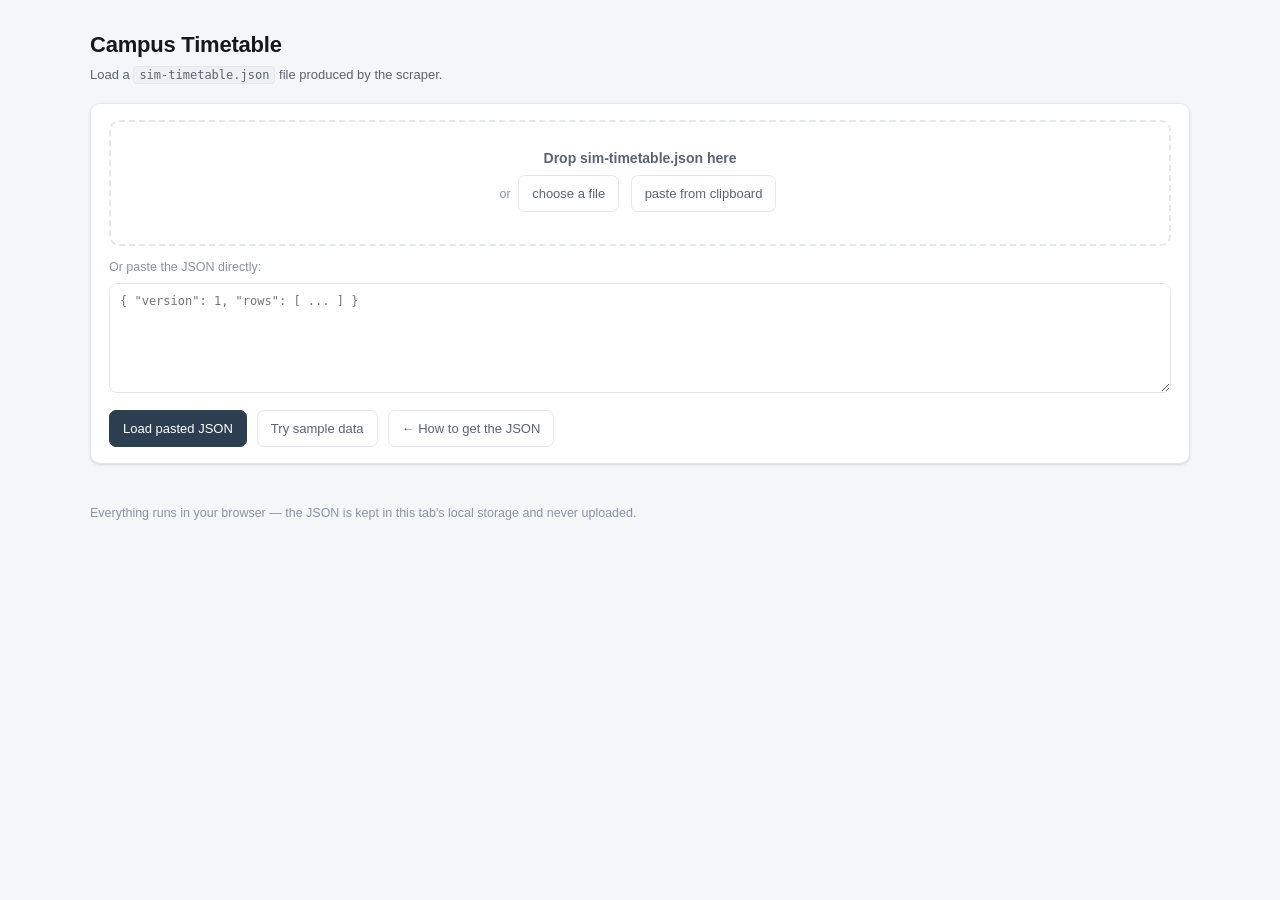
==== viewer.html @ 3ab7d578 "Add the nightly unattended scrape and publish it to the viewer Runs on your own machine, because a s" ====
<!DOCTYPE html>
<html lang="en">
<head>
<meta charset="utf-8" />
<meta name="viewport" content="width=device-width, initial-scale=1" />
<title>Timetable Viewer — SIM Campus Timetable</title>
<link rel="stylesheet" href="/assets/styles.css" />
<link rel="icon" href="data:image/svg+xml,<svg xmlns=%22http://www.w3.org/2000/svg%22 viewBox=%220 0 100 100%22><text y=%22.9em%22 font-size=%2290%22>📅</text></svg>" />
</head>
<body>
<div class="wrap">

  <h1>Campus Timetable</h1>
  <p class="meta" id="source">Load a <code class="inline">sim-timetable.json</code> file produced by the scraper.</p>

  <!-- ---------- waiting for a bookmarklet handoff ---------- -->
  <section id="waitingPanel" hidden>
    <div class="card">
      <div class="drop">
        <strong>Waiting for the scrape to finish…</strong><br />
        <span class="note">Keep this tab open. The scraper will hand the data over on its own —
        usually 20–40 seconds, depending on how many pages the schedule has.</span>
      </div>
      <p class="note" style="margin:12px 0 0">
        Nothing arriving? The scraper falls back to downloading
        <code class="inline">sim-timetable.json</code> —
        <button class="btn" id="waitingCancel" type="button" style="margin-left:4px">import it manually</button>
      </p>
    </div>
  </section>

  <!-- ---------- import ---------- -->
  <section id="importPanel">
    <div class="card">
      <div class="drop" id="drop">
        <strong>Drop sim-timetable.json here</strong><br />
        <span class="note">or <button class="btn" id="pickBtn" type="button" style="margin:6px 4px">choose a file</button>
        <button class="btn" id="pasteBtn" type="button" style="margin:6px 4px">paste from clipboard</button></span>
        <input type="file" id="file" accept="application/json,.json" hidden />
      </div>
      <p class="note" style="margin:12px 0 6px">Or paste the JSON directly:</p>
      <textarea class="paste" id="pasteArea" placeholder='{ "version": 1, "rows": [ ... ] }'></textarea>
      <div class="row" style="margin-top:10px">
        <button class="btn primary" id="loadPasteBtn" type="button">Load pasted JSON</button>
        <button class="btn" id="sampleBtn" type="button">Try sample data</button>
        <a class="btn" href="/">← How to get the JSON</a>
        <span class="err" id="importError"></span>
      </div>
    </div>
  </section>

  <!-- ---------- timetable ---------- -->
  <section id="app" hidden>
    <div class="row" style="margin-bottom:14px">
      <button class="btn" id="changeBtn" type="button">Load different data</button>
      <button class="btn" id="exportBtn" type="button">Export standalone HTML</button>
      <span class="note" id="exportStatus"></span>
    </div>
    <div id="timetable"></div>
  </section>

  <footer>Everything runs in your browser — the JSON is kept in this tab's local storage and never uploaded.</footer>

</div>

<script src="/assets/timetable.js"></script>
<script>
(function () {
  'use strict';

  var STORAGE_KEY = 'sim-timetable-payload';

  // Published nightly by scripts/auto-scrape.mjs. Read straight from the repo
  // (raw.githubusercontent.com allows cross-origin reads) so a new scrape shows
  // up without redeploying the site.
  var FEED_URL = 'https://raw.githubusercontent.com/Cetus024/sim-timetable/main/data/latest.json';

  var importPanel = document.getElementById('importPanel');
  var waitingPanel = document.getElementById('waitingPanel');
  var app = document.getElementById('app');
  var sourceEl = document.getElementById('source');
  var errEl = document.getElementById('importError');
  var drop = document.getElementById('drop');
  var fileInput = document.getElementById('file');
  var pasteArea = document.getElementById('pasteArea');
  var exportStatus = document.getElementById('exportStatus');

  var controller = null;
  var payload = null;
  var awaiting = false;

  // ---------- parsing an incoming payload ----------

  /* Accepts the scraper's {version, rows, ...} envelope, or a bare array of rows. */
  function coerce(raw) {
    var parsed = typeof raw === 'string' ? JSON.parse(raw) : raw;
    if (Array.isArray(parsed)) parsed = { rows: parsed };
    if (!parsed || !Array.isArray(parsed.rows)) {
      throw new Error('Expected an object with a "rows" array, or an array of rows.');
    }
    if (!parsed.rows.length) throw new Error('That file has no rows in it.');
    return parsed;
  }

  /* A timetable is only as good as it is fresh, so say the age out loud rather
   * than making the user read a timestamp and do the subtraction. */
  function ageOf(iso) {
    var then = new Date(iso);
    if (isNaN(then)) return null;
    var mins = Math.floor((Date.now() - then.getTime()) / 60000);
    if (mins < 1) return 'just now';
    if (mins < 60) return mins + ' min ago';
    var hrs = Math.round(mins / 60);
    if (hrs < 24) return hrs + (hrs === 1 ? ' hour ago' : ' hours ago');
    var days = Math.round(hrs / 24);
    return days + (days === 1 ? ' day ago' : ' days ago');
  }

  function scrapedTime(p) {
    var t = Date.parse(p && p.scraped_at);
    return isNaN(t) ? 0 : t;
  }

  function describe(p) {
    var bits = [p.rows.length + ' events'];
    if (p.auto) bits.push('updated automatically');
    if (p.scraped_at) {
      var d = new Date(p.scraped_at);
      var age = ageOf(p.scraped_at);
      bits.push('scraped ' + (isNaN(d) ? p.scraped_at : d.toLocaleString()) + (age ? ' (' + age + ')' : ''));
      // Schedules are per-day, so anything scraped before today is probably wrong.
      if (!isNaN(d) && d.toDateString() !== new Date().toDateString()) {
        bits.push('⚠ this is from a previous day — re-run the scraper for today');
      }
    }
    if (p.incomplete) bits.push('⚠ the scrape may have missed some pages — re-run it if numbers look low');
    return bits.join(' · ');
  }

  function show(p, persist) {
    payload = p;
    if (persist) {
      try { localStorage.setItem(STORAGE_KEY, JSON.stringify(p)); } catch (e) { /* quota / private mode */ }
    }
    sourceEl.textContent = describe(p);
    awaiting = false;
    waitingPanel.hidden = true;
    importPanel.hidden = true;
    app.hidden = false;
    errEl.textContent = '';
    controller = SIMTimetable.mount(document.getElementById('timetable'), p.rows, { mode: 'available' });
  }

  function load(raw) {
    try {
      show(coerce(raw), true);
    } catch (err) {
      errEl.textContent = 'Could not read that: ' + err.message;
    }
  }

  // ---------- import wiring ----------

  document.getElementById('pickBtn').addEventListener('click', function () { fileInput.click(); });
  fileInput.addEventListener('change', function () {
    var f = fileInput.files && fileInput.files[0];
    if (f) f.text().then(load);
  });

  document.getElementById('pasteBtn').addEventListener('click', function () {
    if (!navigator.clipboard || !navigator.clipboard.readText) {
      errEl.textContent = 'This browser will not let a page read the clipboard — paste into the box below instead.';
      return;
    }
    navigator.clipboard.readText().then(load, function () {
      errEl.textContent = 'Clipboard read was blocked — paste into the box below instead.';
    });
  });

  document.getElementById('loadPasteBtn').addEventListener('click', function () {
    var text = pasteArea.value.trim();
    if (!text) { errEl.textContent = 'Nothing pasted yet.'; return; }
    load(text);
  });

  document.getElementById('sampleBtn').addEventListener('click', function () {
    fetch('/sample/sim-timetable.sample.json')
      .then(function (r) { return r.text(); })
      .then(load)
      .catch(function (err) { errEl.textContent = 'Could not load the sample: ' + err.message; });
  });

  ['dragenter', 'dragover'].forEach(function (evt) {
    drop.addEventListener(evt, function (e) { e.preventDefault(); drop.classList.add('over'); });
  });
  ['dragleave', 'drop'].forEach(function (evt) {
    drop.addEventListener(evt, function (e) { e.preventDefault(); drop.classList.remove('over'); });
  });
  drop.addEventListener('drop', function (e) {
    var f = e.dataTransfer && e.dataTransfer.files && e.dataTransfer.files[0];
    if (f) f.text().then(load);
    else if (e.dataTransfer) load(e.dataTransfer.getData('text'));
  });

  document.getElementById('changeBtn').addEventListener('click', function () {
    try { localStorage.removeItem(STORAGE_KEY); } catch (e) { /* ignore */ }
    payload = null;
    controller = null;
    app.hidden = true;
    importPanel.hidden = false;
    pasteArea.value = '';
    exportStatus.textContent = '';
    sourceEl.textContent = 'Load a sim-timetable.json file produced by the scraper.';
  });

  // ---------- standalone export ----------

  /* Builds a single self-contained .html — same CSS and same renderer, inlined,
   * so it keeps working offline and after this site goes away. */
  document.getElementById('exportBtn').addEventListener('click', function () {
    if (!payload) return;
    exportStatus.textContent = 'Building…';
    Promise.all([
      fetch('/assets/styles.css').then(function (r) { return r.text(); }),
      fetch('/assets/timetable.js').then(function (r) { return r.text(); })
    ]).then(function (parts) {
      var css = parts[0];
      var js = parts[1];
      var state = controller ? controller.getState() : {};
      var mode = controller ? controller.getMode() : 'available';
      var data = JSON.stringify(payload.rows).replace(/</g, '\\u003c');
      var meta = SIMTimetable.escapeHtml(describe(payload));

      var html = '<!DOCTYPE html>\n<html lang="en">\n<head>\n' +
        '<meta charset="utf-8" />\n' +
        '<meta name="viewport" content="width=device-width, initial-scale=1" />\n' +
        '<title>Campus Timetable</title>\n' +
        '<style>\n' + css + '\n</style>\n</head>\n<body>\n' +
        '<div class="wrap">\n<h1>Campus Timetable</h1>\n' +
        '<p class="meta">' + meta + '</p>\n' +
        '<div id="timetable"></div>\n</div>\n' +
        '<script>\n' + js + '\n<\/script>\n' +
        '<script>\nSIMTimetable.mount(document.getElementById("timetable"), ' + data + ', ' +
        JSON.stringify({ mode: mode, initial: state }) + ');\n<\/script>\n' +
        '</body>\n</html>\n';

      var blob = new Blob([html], { type: 'text/html' });
      var a = document.createElement('a');
      a.href = URL.createObjectURL(blob);
      a.download = 'timetable.html';
      a.click();
      setTimeout(function () { URL.revokeObjectURL(a.href); }, 5000);
      exportStatus.textContent = 'Downloaded timetable.html';
    }).catch(function (err) {
      exportStatus.textContent = 'Export failed: ' + err.message;
    });
  });

  // ---------- bookmarklet handoff ----------

  /* Opened by the scraper as `/viewer?awaiting=1`. The scraper keeps posting the
   * payload until we acknowledge, so there is no ready-handshake to get wrong. */
  function startAwaiting() {
    awaiting = true;
    waitingPanel.hidden = false;
    importPanel.hidden = true;
    app.hidden = true;
    sourceEl.textContent = 'Waiting for the scraper…';
  }

  function stopAwaiting() {
    awaiting = false;
    waitingPanel.hidden = true;
    if (app.hidden) importPanel.hidden = false;
  }

  document.getElementById('waitingCancel').addEventListener('click', stopAwaiting);

  window.addEventListener('message', function (e) {
    // Only while we were opened to wait, and only from the tab that opened us.
    // The payload is still validated by coerce() like any other import.
    if (!awaiting) return;
    if (!window.opener || e.source !== window.opener) return;
    if (!e.data || e.data.type !== 'sim-timetable:payload') return;

    try {
      var p = coerce(e.data.payload);
      show(p, true);
      try { e.source.postMessage({ type: 'sim-timetable:received' }, e.origin); } catch (err) { /* best effort */ }
      history.replaceState(null, '', location.pathname);
    } catch (err) {
      stopAwaiting();
      errEl.textContent = 'The scraper sent something unreadable: ' + err.message;
    }
  });

  // ---------- boot: waiting mode, or restore last session ----------

  if (new URLSearchParams(location.search).get('awaiting') === '1' && window.opener) {
    startAwaiting();
  } else {
    // Show whatever we already have immediately, so the page is never blank
    // while the network is consulted.
    try {
      var saved = localStorage.getItem(STORAGE_KEY);
      if (saved) show(coerce(saved), false);
    } catch (e) {
      try { localStorage.removeItem(STORAGE_KEY); } catch (e2) { /* ignore */ }
    }

    // Then quietly check the nightly feed and upgrade if it is fresher.
    // Failure here is normal (offline, nothing published yet) and stays silent —
    // it must never take away data the user already has.
    fetch(FEED_URL, { cache: 'no-store' })
      .then(function (r) {
        if (!r.ok) throw new Error('HTTP ' + r.status);
        return r.json();
      })
      .then(function (raw) {
        var remote = coerce(raw);
        if (!payload || scrapedTime(remote) > scrapedTime(payload)) show(remote, true);
      })
      .catch(function () { /* no feed available — manual import still works */ });
  }
})();
</script>
</body>
</html>
---- assets/styles.css ----
/* SIM Campus Timetable — shared styles for the landing page and the viewer. */

:root {
  --bg: #f5f6f8;
  --panel: #ffffff;
  --ink: #16181d;
  --ink-soft: #5b6472;
  --ink-faint: #8a94a3;
  --line: #e4e7ec;
  --line-soft: #eef0f4;
  --accent: #2c3e50;
  --accent-ink: #ffffff;
  --busy-bg: #fdecea;
  --busy-ink: #b53225;
  --free-bg: #e9f8f0;
  --free-ink: #16794a;
  --current: #c0392b;
  --upcoming: #2471a3;
  --shadow: 0 1px 2px rgba(16, 24, 40, 0.06), 0 1px 3px rgba(16, 24, 40, 0.08);
  --radius: 10px;
}

@media (prefers-color-scheme: dark) {
  :root {
    --bg: #14161a;
    --panel: #1c1f25;
    --ink: #e8eaee;
    --ink-soft: #a3acba;
    --ink-faint: #78818f;
    --line: #2c313a;
    --line-soft: #23272e;
    --accent: #4c6b8a;
    --accent-ink: #ffffff;
    --busy-bg: #3a1f1c;
    --busy-ink: #f0918a;
    --free-bg: #14332a;
    --free-ink: #6fd6a6;
    --current: #f0918a;
    --upcoming: #7fb6e6;
    --shadow: 0 1px 2px rgba(0, 0, 0, 0.3);
  }
}

* { box-sizing: border-box; }

body {
  font-family: -apple-system, BlinkMacSystemFont, "Segoe UI", Roboto, Arial, sans-serif;
  background: var(--bg);
  color: var(--ink);
  margin: 0;
  padding: 28px 20px 64px;
  line-height: 1.5;
  -webkit-font-smoothing: antialiased;
}

.wrap { max-width: 1100px; margin: 0 auto; }

h1 { font-size: 22px; margin: 0 0 4px; letter-spacing: -0.01em; }
h2 { font-size: 16px; margin: 32px 0 10px; letter-spacing: -0.01em; }
p { margin: 0 0 12px; }

a { color: inherit; }

.meta { color: var(--ink-soft); font-size: 13px; margin-bottom: 18px; }

.card {
  background: var(--panel);
  border: 1px solid var(--line);
  border-radius: var(--radius);
  box-shadow: var(--shadow);
  padding: 16px 18px;
  margin-bottom: 16px;
}

/* ---------- toolbar ---------- */

.toolbar {
  background: var(--panel);
  border: 1px solid var(--line);
  border-radius: var(--radius);
  box-shadow: var(--shadow);
  padding: 14px 16px;
  margin-bottom: 16px;
  display: flex;
  flex-wrap: wrap;
  gap: 10px;
  align-items: flex-end;
}

.toolbar label {
  font-size: 12px;
  color: var(--ink-soft);
  display: flex;
  flex-direction: column;
  gap: 4px;
}

.toolbar input,
.toolbar select {
  font: inherit;
  font-size: 13px;
  padding: 7px 9px;
  border: 1px solid var(--line);
  border-radius: 7px;
  min-width: 118px;
  background: var(--panel);
  color: var(--ink);
}

.toolbar input:focus,
.toolbar select:focus { outline: 2px solid var(--accent); outline-offset: 1px; }

.time-filters { display: none; gap: 10px; }
.time-filters.show { display: flex; flex-wrap: wrap; }

.spacer { margin-left: auto; }

.mode-toggle {
  display: flex;
  border: 1px solid var(--line);
  border-radius: 7px;
  overflow: hidden;
}

.mode-toggle button {
  border: none;
  background: var(--panel);
  padding: 8px 15px;
  font: inherit;
  font-size: 13px;
  cursor: pointer;
  color: var(--ink-soft);
}

.mode-toggle button.active { background: var(--accent); color: var(--accent-ink); }

.btn {
  border: 1px solid var(--line);
  background: var(--panel);
  color: var(--ink-soft);
  padding: 8px 13px;
  border-radius: 7px;
  font: inherit;
  font-size: 13px;
  cursor: pointer;
  text-decoration: none;
  display: inline-block;
}

.btn:hover { background: var(--line-soft); }

.btn.primary { background: var(--accent); color: var(--accent-ink); border-color: var(--accent); }
.btn.primary:hover { filter: brightness(1.12); }

/* ---------- table view ---------- */

.table-scroll { overflow-x: auto; border-radius: var(--radius); }

table {
  border-collapse: collapse;
  width: 100%;
  min-width: 720px;
  background: var(--panel);
  box-shadow: var(--shadow);
  border-radius: var(--radius);
  overflow: hidden;
}

th, td {
  text-align: left;
  padding: 10px 14px;
  font-size: 13px;
  border-bottom: 1px solid var(--line-soft);
}

th {
  background: var(--line-soft);
  font-weight: 600;
  color: var(--ink-soft);
  white-space: nowrap;
}

tbody tr:last-child td { border-bottom: none; }
tbody tr:hover td { background: var(--line-soft); }

.status-CURRENT { color: var(--current); font-weight: 600; }
.status-UPCOMING { color: var(--upcoming); font-weight: 600; }

/* ---------- availability view ---------- */

.room-card {
  background: var(--panel);
  border: 1px solid var(--line);
  border-radius: var(--radius);
  box-shadow: var(--shadow);
  padding: 14px 18px;
  margin-bottom: 12px;
}

.room-title { font-weight: 600; font-size: 14px; margin-bottom: 8px; }
.room-sub { color: var(--ink-faint); font-weight: 400; font-size: 12px; }

.segment {
  display: flex;
  align-items: baseline;
  gap: 10px;
  padding: 4px 0;
  font-size: 13px;
  flex-wrap: wrap;
}

.tag {
  font-size: 11px;
  font-weight: 600;
  padding: 2px 8px;
  border-radius: 4px;
  flex-shrink: 0;
  width: 54px;
  text-align: center;
  letter-spacing: 0.02em;
}

.tag.busy { background: var(--busy-bg); color: var(--busy-ink); }
.tag.free { background: var(--free-bg); color: var(--free-ink); }

.seg-time { width: 200px; flex-shrink: 0; color: var(--ink); font-variant-numeric: tabular-nums; }
.seg-label { color: var(--ink-soft); }

.empty { color: var(--ink-soft); font-size: 14px; padding: 8px 2px; }

/* ---------- landing / import ---------- */

code, pre { font-family: ui-monospace, SFMono-Regular, Menlo, Consolas, monospace; }

code.inline {
  background: var(--line-soft);
  border: 1px solid var(--line);
  border-radius: 4px;
  padding: 1px 5px;
  font-size: 12px;
}

pre.snippet {
  background: var(--line-soft);
  border: 1px solid var(--line);
  border-radius: 8px;
  padding: 12px 14px;
  font-size: 12px;
  max-height: 260px;
  overflow: auto;
  margin: 0 0 12px;
  white-space: pre;
}

ol.steps { margin: 0 0 4px; padding-left: 20px; }
ol.steps li { margin-bottom: 8px; font-size: 14px; }

.drop {
  border: 2px dashed var(--line);
  border-radius: var(--radius);
  padding: 26px 18px;
  text-align: center;
  color: var(--ink-soft);
  font-size: 14px;
  background: var(--panel);
  transition: border-color 0.15s, background 0.15s;
}

.drop.over { border-color: var(--accent); background: var(--line-soft); }

textarea.paste {
  width: 100%;
  min-height: 110px;
  font-family: ui-monospace, SFMono-Regular, Menlo, Consolas, monospace;
  font-size: 12px;
  padding: 10px;
  border: 1px solid var(--line);
  border-radius: 8px;
  background: var(--panel);
  color: var(--ink);
  resize: vertical;
}

.row { display: flex; gap: 10px; flex-wrap: wrap; align-items: center; }
.note { font-size: 12.5px; color: var(--ink-faint); }
.err { color: var(--busy-ink); font-size: 13px; }

footer { margin-top: 40px; font-size: 12.5px; color: var(--ink-faint); }
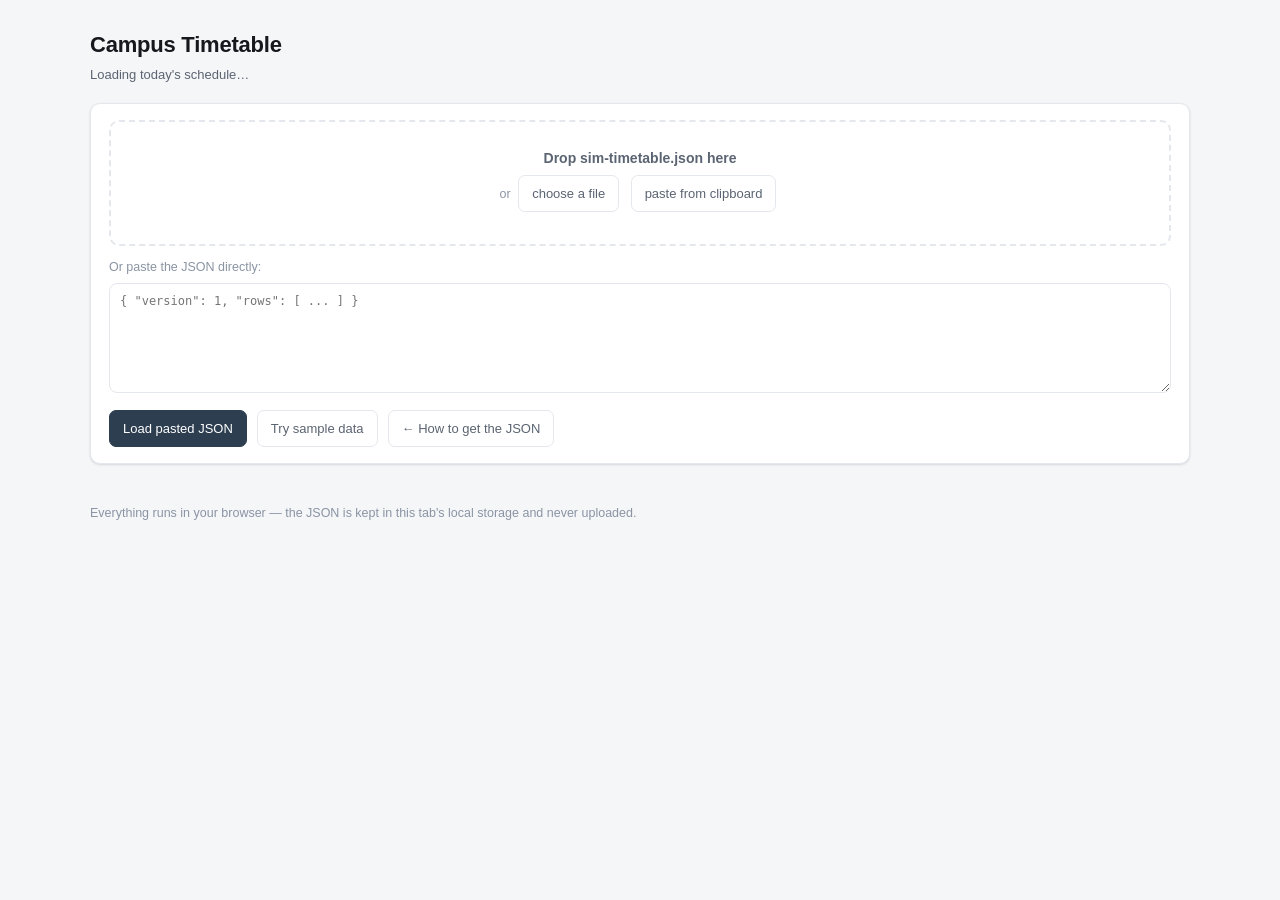
==== commit 2d742719: "Rebuild the bookmarklet on the API and retire the DOM scraper The old bookmarklet clicked through al" ====
--- a/viewer.html
+++ b/viewer.html
@@ -11,15 +11,15 @@
 <div class="wrap">
 
   <h1>Campus Timetable</h1>
-  <p class="meta" id="source">Load a <code class="inline">sim-timetable.json</code> file produced by the scraper.</p>
+  <p class="meta" id="source">Loading today's schedule…</p>
 
   <!-- ---------- waiting for a bookmarklet handoff ---------- -->
   <section id="waitingPanel" hidden>
     <div class="card">
       <div class="drop">
-        <strong>Waiting for the scrape to finish…</strong><br />
-        <span class="note">Keep this tab open. The scraper will hand the data over on its own —
-        usually 20–40 seconds, depending on how many pages the schedule has.</span>
+        <strong>Waiting for the schedule…</strong><br />
+        <span class="note">Keep this tab open. The scheduling page will hand the data over on
+        its own, usually within a couple of seconds.</span>
       </div>
       <p class="note" style="margin:12px 0 0">
         Nothing arriving? The scraper falls back to downloading
@@ -70,9 +70,10 @@
 
   var STORAGE_KEY = 'sim-timetable-payload';
 
-  // Published nightly by scripts/auto-scrape.mjs. Read straight from the repo
-  // (raw.githubusercontent.com allows cross-origin reads) so a new scrape shows
-  // up without redeploying the site.
+  // Published every day at ~00:05 SGT by .github/workflows/daily-schedule.yml.
+  // Read straight from the repo (raw.githubusercontent.com allows cross-origin
+  // reads) so a new schedule appears without redeploying the site. The campus
+  // API itself is same-origin only, which is why this page cannot just call it.
   var FEED_URL = 'https://raw.githubusercontent.com/Cetus024/sim-timetable/main/data/latest.json';
 
   var importPanel = document.getElementById('importPanel');
@@ -123,6 +124,13 @@
 
   function describe(p) {
     var bits = [p.rows.length + ' events'];
+    if (p.rooms && p.rooms.length) {
+      var freeAll = p.rooms.filter(function (r) { return r.activities === 0; }).length;
+      bits.push(p.rooms.length + ' rooms, ' + freeAll + ' free all day');
+    }
+    if (p.schedule_dates && p.schedule_dates.length) {
+      bits.push('for ' + p.schedule_dates.join(', '));
+    }
     if (p.auto) bits.push('updated automatically');
     if (p.scraped_at) {
       var d = new Date(p.scraped_at);
@@ -148,7 +156,10 @@
     importPanel.hidden = true;
     app.hidden = false;
     errEl.textContent = '';
-    controller = SIMTimetable.mount(document.getElementById('timetable'), p.rows, { mode: 'available' });
+    controller = SIMTimetable.mount(document.getElementById('timetable'), p.rows, {
+      mode: 'available',
+      rooms: p.rooms || []
+    });
   }
 
   function load(raw) {
@@ -210,7 +221,7 @@
     importPanel.hidden = false;
     pasteArea.value = '';
     exportStatus.textContent = '';
-    sourceEl.textContent = 'Load a sim-timetable.json file produced by the scraper.';
+    sourceEl.textContent = 'Load a sim-timetable.json file, or use the bookmarklet.';
   });
 
   // ---------- standalone export ----------
@@ -229,6 +240,7 @@
       var state = controller ? controller.getState() : {};
       var mode = controller ? controller.getMode() : 'available';
       var data = JSON.stringify(payload.rows).replace(/</g, '\\u003c');
+      var inv = JSON.stringify(payload.rooms || []).replace(/</g, '\\u003c');
       var meta = SIMTimetable.escapeHtml(describe(payload));
 
       var html = '<!DOCTYPE html>\n<html lang="en">\n<head>\n' +
@@ -241,7 +253,8 @@
         '<div id="timetable"></div>\n</div>\n' +
         '<script>\n' + js + '\n<\/script>\n' +
         '<script>\nSIMTimetable.mount(document.getElementById("timetable"), ' + data + ', ' +
-        JSON.stringify({ mode: mode, initial: state }) + ');\n<\/script>\n' +
+        JSON.stringify({ mode: mode, initial: state, rooms: '__INV__' }).replace('"__INV__"', inv) +
+        ');\n<\/script>\n' +
         '</body>\n</html>\n';
 
       var blob = new Blob([html], { type: 'text/html' });
--- a/assets/styles.css
+++ b/assets/styles.css
@@ -228,6 +228,20 @@
 
 .empty { color: var(--ink-soft); font-size: 14px; padding: 8px 2px; }
 
+.chips { display: flex; flex-wrap: wrap; gap: 5px; }
+
+.chip {
+  font-size: 12px;
+  background: var(--line-soft);
+  border: 1px solid var(--line);
+  border-radius: 5px;
+  padding: 1px 7px;
+  color: var(--ink);
+  font-variant-numeric: tabular-nums;
+}
+
+.status-PAST { color: var(--ink-faint); }
+
 /* ---------- landing / import ---------- */
 
 code, pre { font-family: ui-monospace, SFMono-Regular, Menlo, Consolas, monospace; }
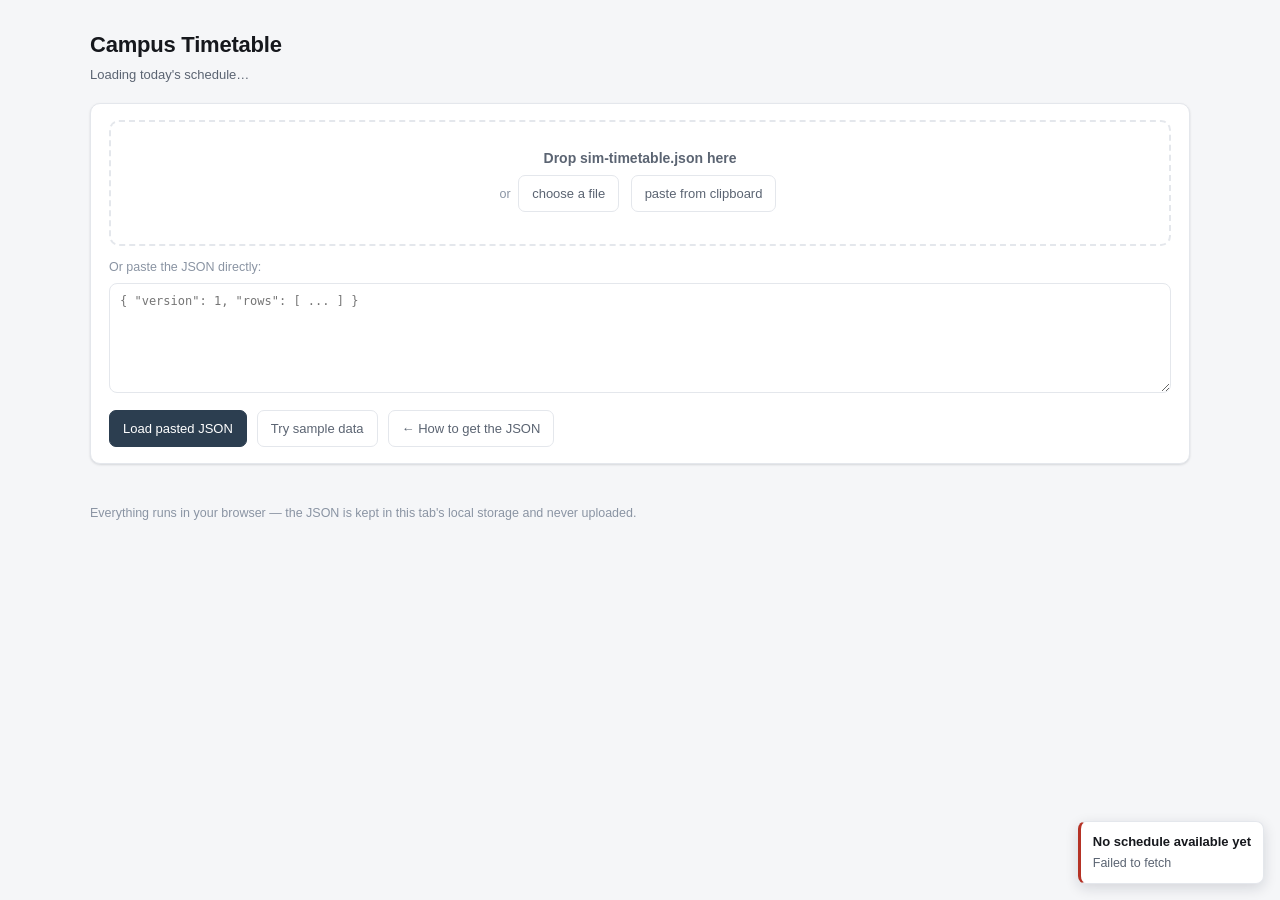
==== commit 06b60c57: "Only call a room free when SIM says it is open, and show progress while loading Two changes, the fir" ====
--- a/viewer.html
+++ b/viewer.html
@@ -17,9 +17,12 @@
   <section id="waitingPanel" hidden>
     <div class="card">
       <div class="drop">
-        <strong>Waiting for the schedule…</strong><br />
-        <span class="note">Keep this tab open. The scheduling page will hand the data over on
-        its own, usually within a couple of seconds.</span>
+        <strong data-el="waitStep">Waiting for the schedule</strong><br />
+        <span class="note" data-el="waitDetail">Keep this tab open. The scheduling page will hand
+        the data over on its own, usually within a couple of seconds.</span>
+        <div class="toast-bar" data-el="waitBar" style="max-width:280px;margin:12px auto 0;display:none">
+          <i data-el="waitFill"></i>
+        </div>
       </div>
       <p class="note" style="margin:12px 0 0">
         Nothing arriving? The scraper falls back to downloading
@@ -63,6 +66,7 @@
 
 </div>
 
+<script src="/assets/toast.js"></script>
 <script src="/assets/timetable.js"></script>
 <script>
 (function () {
@@ -125,8 +129,13 @@
   function describe(p) {
     var bits = [p.rows.length + ' events'];
     if (p.rooms && p.rooms.length) {
-      var freeAll = p.rooms.filter(function (r) { return r.activities === 0; }).length;
-      bits.push(p.rooms.length + ' rooms, ' + freeAll + ' free all day');
+      // Count rooms SIM has actually opened, not merely unbooked ones: an
+      // unbooked room is usually locked, so calling it free would mislead.
+      var openSet = {};
+      p.rows.forEach(function (r) {
+        if (/free access/i.test(r.event || '')) openSet[r.room] = 1;
+      });
+      bits.push(p.rooms.length + ' rooms, ' + Object.keys(openSet).length + ' open to students');
     }
     if (p.schedule_dates && p.schedule_dates.length) {
       bits.push('for ' + p.schedule_dates.join(', '));
@@ -294,15 +303,44 @@
     // The payload is still validated by coerce() like any other import.
     if (!awaiting) return;
     if (!window.opener || e.source !== window.opener) return;
-    if (!e.data || e.data.type !== 'sim-timetable:payload') return;
+    if (!e.data) return;
+
+    // Running commentary, so the reader can see it is still working.
+    if (e.data.type === 'sim-timetable:progress') {
+      var step = String(e.data.step || '').slice(0, 120);
+      var pdetail = String(e.data.detail || '').slice(0, 160);
+      var pct = typeof e.data.progress === 'number' ? e.data.progress : null;
+
+      var stepEl = waitingPanel.querySelector('[data-el=waitStep]');
+      var detailEl = waitingPanel.querySelector('[data-el=waitDetail]');
+      var barEl = waitingPanel.querySelector('[data-el=waitBar]');
+      var fillEl = waitingPanel.querySelector('[data-el=waitFill]');
+      if (stepEl) stepEl.textContent = step;
+      if (detailEl) detailEl.textContent = pdetail;
+      if (barEl) barEl.style.display = pct === null ? 'none' : '';
+      if (fillEl && pct !== null) fillEl.style.width = Math.round(pct * 100) + '%';
+
+      Toast.show({ id: 'scrape', title: step, detail: pdetail, progress: pct });
+      return;
+    }
+
+    if (e.data.type !== 'sim-timetable:payload') return;
 
     try {
       var p = coerce(e.data.payload);
       show(p, true);
+      Toast.show({
+        id: 'scrape',
+        title: 'Schedule loaded',
+        detail: p.rows.length + ' bookings across ' + (p.rooms ? p.rooms.length : '?') + ' rooms',
+        tone: 'success',
+        ttl: 5000
+      });
       try { e.source.postMessage({ type: 'sim-timetable:received' }, e.origin); } catch (err) { /* best effort */ }
       history.replaceState(null, '', location.pathname);
     } catch (err) {
       stopAwaiting();
+      Toast.show({ id: 'scrape', title: 'Could not read that', detail: err.message, tone: 'error', ttl: 8000 });
       errEl.textContent = 'The scraper sent something unreadable: ' + err.message;
     }
   });
@@ -324,16 +362,57 @@
     // Then quietly check the nightly feed and upgrade if it is fresher.
     // Failure here is normal (offline, nothing published yet) and stays silent —
     // it must never take away data the user already has.
+    Toast.show({ id: 'feed', title: 'Fetching the latest schedule', detail: 'from the daily update' });
+
     fetch(FEED_URL, { cache: 'no-store' })
       .then(function (r) {
         if (!r.ok) throw new Error('HTTP ' + r.status);
-        return r.json();
+        // Stream it so a slow connection shows movement rather than nothing.
+        if (!r.body || !r.body.getReader) return r.text();
+        var reader = r.body.getReader();
+        var decoder = new TextDecoder();
+        var received = 0;
+        var text = '';
+        return (function pump() {
+          return reader.read().then(function (chunk) {
+            if (chunk.done) return text + decoder.decode();
+            received += chunk.value.length;
+            text += decoder.decode(chunk.value, { stream: true });
+            Toast.show({
+              id: 'feed',
+              title: 'Fetching the latest schedule',
+              detail: Toast.formatBytes(received) + ' received'
+            });
+            return pump();
+          });
+        })();
       })
-      .then(function (raw) {
-        var remote = coerce(raw);
-        if (!payload || scrapedTime(remote) > scrapedTime(payload)) show(remote, true);
+      .then(function (text) {
+        var remote = coerce(JSON.parse(text));
+        var fresher = !payload || scrapedTime(remote) > scrapedTime(payload);
+        if (fresher) show(remote, true);
+        var freeAccess = remote.rows.filter(function (r) {
+          return /free access/i.test(r.event || '');
+        }).length;
+        Toast.show({
+          id: 'feed',
+          title: fresher ? 'Schedule loaded' : 'Already up to date',
+          detail: remote.rows.length + ' bookings, ' + freeAccess + ' Free Access windows',
+          tone: 'success',
+          ttl: 4500
+        });
       })
-      .catch(function () { /* no feed available — manual import still works */ });
+      .catch(function (err) {
+        // Normal when offline or nothing published yet. Never remove data the
+        // reader already has; just say the refresh did not happen.
+        Toast.show({
+          id: 'feed',
+          title: payload ? 'Could not check for a newer schedule' : 'No schedule available yet',
+          detail: payload ? 'Showing what you already had.' : String(err.message || err),
+          tone: 'error',
+          ttl: 7000
+        });
+      });
   }
 })();
 </script>
--- a/assets/styles.css
+++ b/assets/styles.css
@@ -300,3 +300,78 @@
 .err { color: var(--busy-ink); font-size: 13px; }
 
 footer { margin-top: 40px; font-size: 12.5px; color: var(--ink-faint); }
+
+/* ---------- toasts ---------- */
+
+.toast-stack {
+  position: fixed;
+  right: 16px;
+  bottom: 16px;
+  z-index: 9999;
+  display: flex;
+  flex-direction: column;
+  gap: 8px;
+  max-width: min(340px, calc(100vw - 32px));
+  pointer-events: none;
+}
+
+.toast {
+  background: var(--panel);
+  border: 1px solid var(--line);
+  border-left: 3px solid var(--accent);
+  border-radius: 8px;
+  box-shadow: 0 4px 14px rgba(16, 24, 40, 0.14);
+  padding: 10px 12px;
+  font-size: 13px;
+  opacity: 0;
+  transform: translateY(6px);
+  transition: opacity 0.18s ease, transform 0.18s ease;
+  pointer-events: auto;
+}
+
+.toast.in { opacity: 1; transform: none; }
+
+.toast.tone-success { border-left-color: var(--free-ink); }
+.toast.tone-error { border-left-color: var(--busy-ink); }
+
+.toast-row { display: flex; align-items: center; gap: 8px; }
+.toast-title { font-weight: 600; color: var(--ink); }
+.toast-detail { color: var(--ink-soft); font-size: 12.5px; margin-top: 3px; }
+
+.toast-spinner {
+  width: 12px;
+  height: 12px;
+  flex-shrink: 0;
+  border: 2px solid var(--line);
+  border-top-color: var(--accent);
+  border-radius: 50%;
+  animation: toast-spin 0.7s linear infinite;
+}
+
+@keyframes toast-spin { to { transform: rotate(360deg); } }
+
+.toast-bar {
+  height: 3px;
+  background: var(--line-soft);
+  border-radius: 2px;
+  margin-top: 8px;
+  overflow: hidden;
+}
+
+.toast-bar i {
+  display: block;
+  height: 100%;
+  width: 0;
+  background: var(--accent);
+  border-radius: 2px;
+  transition: width 0.2s ease;
+}
+
+@media (prefers-reduced-motion: reduce) {
+  .toast { transition: none; }
+  .toast-spinner { animation: none; }
+  .toast-bar i { transition: none; }
+}
+
+.tag.gap { background: var(--line-soft); color: var(--ink-faint); }
+.seg-label.muted { color: var(--ink-faint); font-style: italic; }
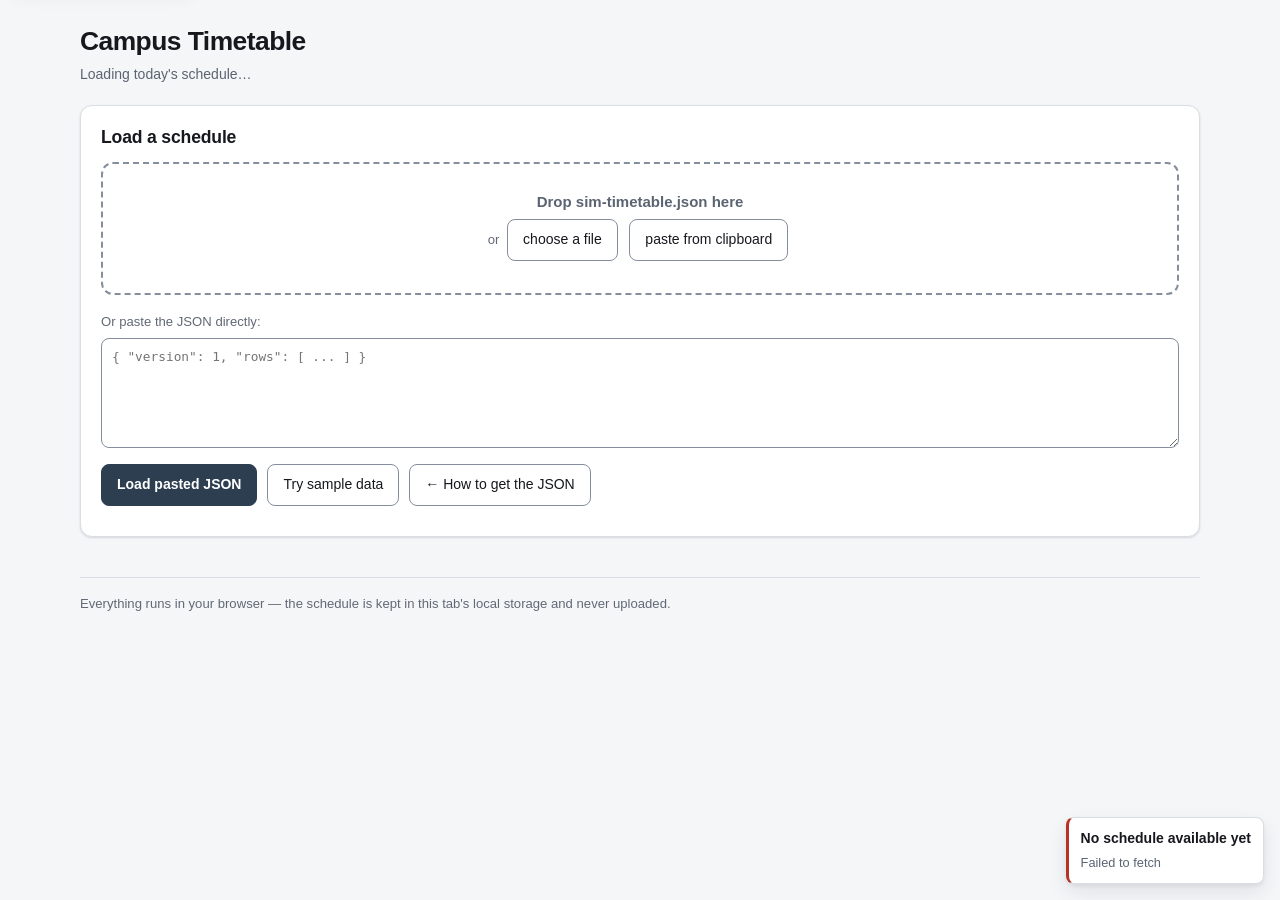
==== commit 535adcfe: "Rework the UI for accessibility and scanning The viewer was readable but leaned on colour, small gre" ====
--- a/viewer.html
+++ b/viewer.html
@@ -3,15 +3,22 @@
 <head>
 <meta charset="utf-8" />
 <meta name="viewport" content="width=device-width, initial-scale=1" />
+<script async src="https://pagead2.googlesyndication.com/pagead/js/adsbygoogle.js?client=ca-pub-3855542710250858"
+  crossorigin="anonymous"></script>
 <title>Timetable Viewer — SIM Campus Timetable</title>
 <link rel="stylesheet" href="/assets/styles.css" />
 <link rel="icon" href="data:image/svg+xml,<svg xmlns=%22http://www.w3.org/2000/svg%22 viewBox=%220 0 100 100%22><text y=%22.9em%22 font-size=%2290%22>📅</text></svg>" />
 </head>
 <body>
+<a class="skip-link" href="#main">Skip to the timetable</a>
 <div class="wrap">
 
-  <h1>Campus Timetable</h1>
-  <p class="meta" id="source">Loading today's schedule…</p>
+  <header class="page-header">
+    <h1>Campus Timetable</h1>
+    <p class="meta" id="source" role="status" aria-live="polite">Loading today's schedule…</p>
+  </header>
+
+  <main id="main" tabindex="-1">
 
   <!-- ---------- waiting for a bookmarklet handoff ---------- -->
   <section id="waitingPanel" hidden>
@@ -33,36 +40,41 @@
   </section>
 
   <!-- ---------- import ---------- -->
-  <section id="importPanel">
+  <section id="importPanel" aria-labelledby="importHeading">
     <div class="card">
+      <h2 id="importHeading" style="margin-top:0">Load a schedule</h2>
       <div class="drop" id="drop">
         <strong>Drop sim-timetable.json here</strong><br />
         <span class="note">or <button class="btn" id="pickBtn" type="button" style="margin:6px 4px">choose a file</button>
         <button class="btn" id="pasteBtn" type="button" style="margin:6px 4px">paste from clipboard</button></span>
         <input type="file" id="file" accept="application/json,.json" hidden />
       </div>
-      <p class="note" style="margin:12px 0 6px">Or paste the JSON directly:</p>
+      <p style="margin:14px 0 6px">
+        <label class="note" for="pasteArea">Or paste the JSON directly:</label>
+      </p>
       <textarea class="paste" id="pasteArea" placeholder='{ "version": 1, "rows": [ ... ] }'></textarea>
       <div class="row" style="margin-top:10px">
         <button class="btn primary" id="loadPasteBtn" type="button">Load pasted JSON</button>
         <button class="btn" id="sampleBtn" type="button">Try sample data</button>
         <a class="btn" href="/">← How to get the JSON</a>
-        <span class="err" id="importError"></span>
       </div>
+      <p class="err" id="importError" role="alert"></p>
     </div>
   </section>
 
   <!-- ---------- timetable ---------- -->
-  <section id="app" hidden>
+  <section id="app" aria-label="Today's timetable" hidden>
     <div class="row" style="margin-bottom:14px">
       <button class="btn" id="changeBtn" type="button">Load different data</button>
       <button class="btn" id="exportBtn" type="button">Export standalone HTML</button>
-      <span class="note" id="exportStatus"></span>
+      <span class="note" id="exportStatus" role="status" aria-live="polite"></span>
     </div>
     <div id="timetable"></div>
   </section>
 
-  <footer>Everything runs in your browser — the JSON is kept in this tab's local storage and never uploaded.</footer>
+  </main>
+
+  <footer>Everything runs in your browser — the schedule is kept in this tab's local storage and never uploaded.</footer>
 
 </div>
 
--- a/assets/styles.css
+++ b/assets/styles.css
@@ -1,74 +1,163 @@
-/* SIM Campus Timetable — shared styles for the landing page and the viewer. */
+/* SIM Campus Timetable — shared styles for the landing page and the viewer.
+ *
+ * Colour rules this file is held to:
+ *   - every text/background pair used together clears WCAG AA (4.5:1)
+ *   - anything that carries meaning by colour also carries it in words
+ *   - focus is always visible, and never removed without a replacement
+ * scripts/check-contrast.mjs verifies the first of those.
+ */
 
 :root {
   --bg: #f5f6f8;
   --panel: #ffffff;
+  --panel-sunk: #f8f9fb;
   --ink: #16181d;
   --ink-soft: #5b6472;
-  --ink-faint: #8a94a3;
-  --line: #e4e7ec;
+  --ink-faint: #616976;      /* 4.86:1 on the lightest surface it sits on */
+  --line: #d9dee5;          /* decorative separation: cards, dividers */
+  --line-strong: #858e9c;   /* control borders: 3:1, per WCAG 1.4.11 */
   --line-soft: #eef0f4;
   --accent: #2c3e50;
   --accent-ink: #ffffff;
+  --focus: #0f52ba;
+
   --busy-bg: #fdecea;
-  --busy-ink: #b53225;
-  --free-bg: #e9f8f0;
-  --free-ink: #16794a;
-  --current: #c0392b;
-  --upcoming: #2471a3;
+  --busy-ink: #9c2b20;
+  --busy-mark: #b53225;
+  --open-bg: #e4f6ed;
+  --open-ink: #14663f;
+  --open-mark: #16794a;
+  --gap-bg: #eef0f4;
+  --gap-ink: #545d69;
+  --gap-mark: #b6bdc7;
+
+  --current: #a8332a;
+  --upcoming: #1f5f8b;
+
   --shadow: 0 1px 2px rgba(16, 24, 40, 0.06), 0 1px 3px rgba(16, 24, 40, 0.08);
-  --radius: 10px;
+  --shadow-lift: 0 2px 4px rgba(16, 24, 40, 0.07), 0 8px 20px rgba(16, 24, 40, 0.09);
+  --radius: 12px;
+  --radius-sm: 8px;
 }
 
 @media (prefers-color-scheme: dark) {
   :root {
     --bg: #14161a;
     --panel: #1c1f25;
+    --panel-sunk: #191c21;
     --ink: #e8eaee;
     --ink-soft: #a3acba;
-    --ink-faint: #78818f;
-    --line: #2c313a;
+    --ink-faint: #8b95a5;    /* 4.95:1 on the darkest surface it sits on */
+    --line: #333944;
+    --line-strong: #6b7280;
     --line-soft: #23272e;
-    --accent: #4c6b8a;
-    --accent-ink: #ffffff;
+    --accent: #5b7fa3;
+    --accent-ink: #0d1014;
+    --focus: #8ec5f0;
+
     --busy-bg: #3a1f1c;
-    --busy-ink: #f0918a;
-    --free-bg: #14332a;
-    --free-ink: #6fd6a6;
+    --busy-ink: #f4a49d;
+    --busy-mark: #e0736a;
+    --open-bg: #143329;
+    --open-ink: #7fdcb0;
+    --open-mark: #4ec48c;
+    --gap-bg: #23272e;
+    --gap-ink: #9aa3b0;
+    --gap-mark: #454c58;
+
     --current: #f0918a;
-    --upcoming: #7fb6e6;
-    --shadow: 0 1px 2px rgba(0, 0, 0, 0.3);
+    --upcoming: #8dc0ea;
+
+    --shadow: 0 1px 2px rgba(0, 0, 0, 0.34);
+    --shadow-lift: 0 2px 6px rgba(0, 0, 0, 0.4), 0 10px 24px rgba(0, 0, 0, 0.34);
   }
 }
 
 * { box-sizing: border-box; }
+
+html { -webkit-text-size-adjust: 100%; }
 
 body {
   font-family: -apple-system, BlinkMacSystemFont, "Segoe UI", Roboto, Arial, sans-serif;
   background: var(--bg);
   color: var(--ink);
   margin: 0;
-  padding: 28px 20px 64px;
-  line-height: 1.5;
+  padding: 0 20px 72px;
+  line-height: 1.55;
+  font-size: 15px;
   -webkit-font-smoothing: antialiased;
 }
 
-.wrap { max-width: 1100px; margin: 0 auto; }
-
-h1 { font-size: 22px; margin: 0 0 4px; letter-spacing: -0.01em; }
-h2 { font-size: 16px; margin: 32px 0 10px; letter-spacing: -0.01em; }
+.wrap { max-width: 1120px; margin: 0 auto; }
+
+h1 { font-size: 1.65rem; margin: 0 0 6px; letter-spacing: -0.02em; line-height: 1.2; }
+h2 { font-size: 1.1rem; margin: 30px 0 10px; letter-spacing: -0.01em; }
+h3 { font-size: 0.95rem; margin: 0; letter-spacing: -0.005em; }
 p { margin: 0 0 12px; }
 
-a { color: inherit; }
-
-.meta { color: var(--ink-soft); font-size: 13px; margin-bottom: 18px; }
+a { color: inherit; text-underline-offset: 2px; }
+a:hover { text-decoration-thickness: 2px; }
+
+/* ---------- accessibility primitives ---------- */
+
+.visually-hidden {
+  position: absolute !important;
+  width: 1px; height: 1px;
+  margin: -1px; padding: 0; border: 0;
+  clip-path: inset(50%);
+  overflow: hidden;
+  white-space: nowrap;
+}
+
+/* Keyboard users get a ring on everything focusable. Never remove this without
+ * putting something at least as visible in its place. */
+:focus-visible {
+  outline: 3px solid var(--focus);
+  outline-offset: 2px;
+  border-radius: 4px;
+}
+
+.skip-link {
+  position: absolute;
+  left: 12px;
+  top: -60px;
+  z-index: 100;
+  background: var(--panel);
+  color: var(--ink);
+  border: 1px solid var(--line);
+  border-radius: var(--radius-sm);
+  padding: 10px 16px;
+  font-weight: 600;
+  text-decoration: none;
+  box-shadow: var(--shadow-lift);
+  transition: top 0.15s ease;
+}
+
+.skip-link:focus { top: 12px; }
+
+/* ---------- page header ---------- */
+
+.page-header { padding: 26px 0 16px; }
+
+.meta {
+  color: var(--ink-soft);
+  font-size: 0.875rem;
+  margin: 0 0 4px;
+}
+
+.meta strong { color: var(--ink); font-weight: 600; }
+
+.warn {
+  color: var(--busy-ink);
+  font-weight: 600;
+}
 
 .card {
   background: var(--panel);
   border: 1px solid var(--line);
   border-radius: var(--radius);
   box-shadow: var(--shadow);
-  padding: 16px 18px;
+  padding: 18px 20px;
   margin-bottom: 16px;
 }
 
@@ -80,158 +169,430 @@
   border-radius: var(--radius);
   box-shadow: var(--shadow);
   padding: 14px 16px;
-  margin-bottom: 16px;
+  margin-bottom: 18px;
   display: flex;
   flex-wrap: wrap;
-  gap: 10px;
+  gap: 12px;
   align-items: flex-end;
-}
-
-.toolbar label {
-  font-size: 12px;
-  color: var(--ink-soft);
+  position: sticky;
+  top: 10px;
+  z-index: 20;
+}
+
+/* Sticky is a convenience on tall screens only; on short ones it would eat the
+ * viewport, and while a filter panel is open it must not clip. */
+@media (max-height: 620px) {
+  .toolbar { position: static; }
+}
+
+.toolbar legend {
+  font-size: 0.75rem;
+  font-weight: 700;
+  letter-spacing: 0.05em;
+  text-transform: uppercase;
+  color: var(--ink-faint);
+  padding: 0;
+}
+
+.field {
   display: flex;
   flex-direction: column;
   gap: 4px;
+  font-size: 0.78rem;
+  color: var(--ink-soft);
+  font-weight: 600;
+}
+
+.field-hint {
+  font-weight: 400;
+  font-size: 0.72rem;
+  color: var(--ink-faint);
+  max-width: 190px;
 }
 
 .toolbar input,
 .toolbar select {
   font: inherit;
-  font-size: 13px;
-  padding: 7px 9px;
-  border: 1px solid var(--line);
-  border-radius: 7px;
-  min-width: 118px;
+  font-size: 0.875rem;
+  font-weight: 400;
+  padding: 8px 10px;
+  min-height: 38px;
+  border: 1px solid var(--line-strong);
+  border-radius: var(--radius-sm);
+  min-width: 130px;
   background: var(--panel);
   color: var(--ink);
 }
 
-.toolbar input:focus,
-.toolbar select:focus { outline: 2px solid var(--accent); outline-offset: 1px; }
-
-.time-filters { display: none; gap: 10px; }
-.time-filters.show { display: flex; flex-wrap: wrap; }
+.toolbar input::placeholder { color: var(--ink-faint); opacity: 1; }
+
+.time-filters {
+  display: none;
+  gap: 12px;
+  flex-wrap: wrap;
+  border: 0;
+  padding: 0;
+  margin: 0;
+}
+
+.time-filters.show { display: flex; }
 
 .spacer { margin-left: auto; }
 
-.mode-toggle {
+.seg-toggle {
   display: flex;
-  border: 1px solid var(--line);
-  border-radius: 7px;
+  border: 1px solid var(--line-strong);
+  border-radius: var(--radius-sm);
   overflow: hidden;
 }
 
-.mode-toggle button {
-  border: none;
-  background: var(--panel);
-  padding: 8px 15px;
+.seg-toggle button {
+  border: 0;
+  background: var(--panel);
+  padding: 9px 16px;
+  min-height: 38px;
   font: inherit;
-  font-size: 13px;
+  font-size: 0.875rem;
+  font-weight: 500;
   cursor: pointer;
   color: var(--ink-soft);
 }
 
-.mode-toggle button.active { background: var(--accent); color: var(--accent-ink); }
+.seg-toggle button + button { border-left: 1px solid var(--line-strong); }
+.seg-toggle button:hover { background: var(--line-soft); }
+
+.seg-toggle button[aria-pressed="true"] {
+  background: var(--accent);
+  color: var(--accent-ink);
+  font-weight: 600;
+}
 
 .btn {
-  border: 1px solid var(--line);
-  background: var(--panel);
-  color: var(--ink-soft);
-  padding: 8px 13px;
-  border-radius: 7px;
+  border: 1px solid var(--line-strong);
+  background: var(--panel);
+  color: var(--ink);
+  padding: 9px 15px;
+  min-height: 38px;
+  border-radius: var(--radius-sm);
   font: inherit;
-  font-size: 13px;
+  font-size: 0.875rem;
+  font-weight: 500;
   cursor: pointer;
   text-decoration: none;
-  display: inline-block;
+  display: inline-flex;
+  align-items: center;
+  gap: 6px;
 }
 
 .btn:hover { background: var(--line-soft); }
 
-.btn.primary { background: var(--accent); color: var(--accent-ink); border-color: var(--accent); }
-.btn.primary:hover { filter: brightness(1.12); }
+.btn.primary {
+  background: var(--accent);
+  color: var(--accent-ink);
+  border-color: var(--accent);
+  font-weight: 600;
+}
+
+.btn.primary:hover { filter: brightness(1.1); }
+
+/* Touch pointers need a bigger target than a mouse does. */
+@media (pointer: coarse) {
+  .btn, .seg-toggle button, .toolbar input, .toolbar select { min-height: 44px; }
+}
+
+/* The filter panel folds away on small screens: seven stacked fields between
+ * the reader and the answer is the wrong trade on a phone. Above 620px the
+ * summary is hidden and the panel is always open (viewer.html forces the
+ * attribute), so nothing is behind a click on a desktop. */
+.filters { margin-bottom: 18px; }
+
+.filters-summary {
+  cursor: pointer;
+  display: inline-flex;
+  align-items: center;
+  gap: 8px;
+  font-weight: 600;
+  font-size: 0.9rem;
+  padding: 10px 14px;
+  min-height: 44px;
+  border: 1px solid var(--line-strong);
+  border-radius: var(--radius-sm);
+  background: var(--panel);
+  margin-bottom: 10px;
+}
+
+.filters[open] .filters-summary { margin-bottom: 12px; }
+.filters .toolbar { margin-bottom: 0; }
+
+@media (min-width: 621px) {
+  .filters-summary { display: none; }
+}
+
+/* ---------- results header ---------- */
+
+.results-head {
+  display: flex;
+  flex-wrap: wrap;
+  align-items: baseline;
+  gap: 8px;
+  margin-bottom: 12px;
+  color: var(--ink-soft);
+  font-size: 0.875rem;
+}
+
+.count { color: var(--ink); font-weight: 600; }
 
 /* ---------- table view ---------- */
 
-.table-scroll { overflow-x: auto; border-radius: var(--radius); }
+.table-scroll {
+  overflow-x: auto;
+  border-radius: var(--radius);
+  border: 1px solid var(--line);
+  background: var(--panel);
+}
+
+.table-scroll:focus-visible { outline: 3px solid var(--focus); outline-offset: 2px; }
 
 table {
   border-collapse: collapse;
   width: 100%;
-  min-width: 720px;
-  background: var(--panel);
-  box-shadow: var(--shadow);
-  border-radius: var(--radius);
-  overflow: hidden;
+  min-width: 700px;
+  background: var(--panel);
 }
 
 th, td {
   text-align: left;
-  padding: 10px 14px;
-  font-size: 13px;
+  padding: 11px 14px;
+  font-size: 0.875rem;
   border-bottom: 1px solid var(--line-soft);
 }
 
-th {
-  background: var(--line-soft);
+thead th {
+  background: var(--panel-sunk);
   font-weight: 600;
   color: var(--ink-soft);
   white-space: nowrap;
-}
+  position: sticky;
+  top: 0;
+}
+
+/* The room is the row header, so it is a <th> for screen readers — but it is
+ * still a cell to look at, not a second header stripe. */
+tbody th {
+  font-weight: 600;
+  color: var(--ink);
+  white-space: nowrap;
+}
+
+td.num { font-variant-numeric: tabular-nums; white-space: nowrap; }
 
 tbody tr:last-child td { border-bottom: none; }
 tbody tr:hover td { background: var(--line-soft); }
 
 .status-CURRENT { color: var(--current); font-weight: 600; }
 .status-UPCOMING { color: var(--upcoming); font-weight: 600; }
-
-/* ---------- availability view ---------- */
+.status-PAST { color: var(--ink-faint); }
+
+/* ---------- room cards ---------- */
+
+.room-list { list-style: none; margin: 0; padding: 0; }
 
 .room-card {
   background: var(--panel);
   border: 1px solid var(--line);
   border-radius: var(--radius);
   box-shadow: var(--shadow);
-  padding: 14px 18px;
+  padding: 15px 18px;
   margin-bottom: 12px;
 }
 
-.room-title { font-weight: 600; font-size: 14px; margin-bottom: 8px; }
-.room-sub { color: var(--ink-faint); font-weight: 400; font-size: 12px; }
+.room-head {
+  display: flex;
+  flex-wrap: wrap;
+  align-items: baseline;
+  gap: 4px 10px;
+  margin-bottom: 10px;
+}
+
+.room-name { font-weight: 650; font-size: 0.95rem; letter-spacing: -0.005em; }
+.room-sub { color: var(--ink-faint); font-weight: 400; font-size: 0.8rem; }
+
+.room-flag {
+  margin-left: auto;
+  font-size: 0.72rem;
+  font-weight: 700;
+  letter-spacing: 0.04em;
+  padding: 3px 9px;
+  border-radius: 999px;
+  background: var(--open-bg);
+  color: var(--open-ink);
+  border: 1px solid transparent;
+}
+
+.room-flag.is-shut { background: var(--gap-bg); color: var(--gap-ink); }
+
+/* ---------- the day bar ----------
+ * A proportional strip of the day. Decorative only: it is aria-hidden and every
+ * segment it draws is also listed in words underneath, because a bar cannot be
+ * read aloud and colour alone must never carry the meaning. */
+
+.daybar {
+  position: relative;
+  height: 26px;
+  border-radius: 6px;
+  background: var(--gap-bg);
+  border: 1px solid var(--line);
+  overflow: hidden;
+  margin-bottom: 6px;
+}
+
+.daybar-seg {
+  position: absolute;
+  top: 0;
+  bottom: 0;
+  min-width: 2px;
+}
+
+.daybar-seg.is-open { background: var(--open-mark); }
+.daybar-seg.is-busy { background: var(--busy-mark); }
+
+.daybar-now {
+  position: absolute;
+  top: -2px;
+  bottom: -2px;
+  width: 2px;
+  background: var(--ink);
+  box-shadow: 0 0 0 1px var(--panel);
+}
+
+.daybar-scale {
+  display: flex;
+  justify-content: space-between;
+  font-size: 0.7rem;
+  color: var(--ink-faint);
+  font-variant-numeric: tabular-nums;
+  margin-bottom: 10px;
+}
+
+/* ---------- segments ---------- */
+
+.segments { list-style: none; margin: 0; padding: 0; }
 
 .segment {
   display: flex;
   align-items: baseline;
   gap: 10px;
-  padding: 4px 0;
-  font-size: 13px;
+  padding: 3px 0;
+  font-size: 0.875rem;
   flex-wrap: wrap;
 }
 
 .tag {
-  font-size: 11px;
-  font-weight: 600;
+  font-size: 0.7rem;
+  font-weight: 700;
   padding: 2px 8px;
   border-radius: 4px;
   flex-shrink: 0;
-  width: 54px;
+  min-width: 56px;
   text-align: center;
-  letter-spacing: 0.02em;
+  letter-spacing: 0.04em;
+  border: 1px solid transparent;
 }
 
 .tag.busy { background: var(--busy-bg); color: var(--busy-ink); }
-.tag.free { background: var(--free-bg); color: var(--free-ink); }
-
-.seg-time { width: 200px; flex-shrink: 0; color: var(--ink); font-variant-numeric: tabular-nums; }
+.tag.free { background: var(--open-bg); color: var(--open-ink); }
+.tag.gap  { background: var(--gap-bg);  color: var(--gap-ink); }
+
+.seg-time {
+  min-width: 190px;
+  color: var(--ink);
+  font-variant-numeric: tabular-nums;
+}
+
 .seg-label { color: var(--ink-soft); }
-
-.empty { color: var(--ink-soft); font-size: 14px; padding: 8px 2px; }
+.seg-label.muted { color: var(--ink-faint); }
+
+details.seg-details > summary {
+  cursor: pointer;
+  font-size: 0.8rem;
+  color: var(--ink-soft);
+  padding: 4px 0;
+  border-radius: 4px;
+}
+
+details.seg-details > summary:hover { color: var(--ink); }
+details[open].seg-details > summary { margin-bottom: 4px; }
+
+/* ---------- hero: rooms open to students ---------- */
+
+.hero {
+  background: var(--panel);
+  border: 1px solid var(--open-mark);
+  border-radius: var(--radius);
+  box-shadow: var(--shadow-lift);
+  padding: 18px 20px;
+  margin-bottom: 20px;
+}
+
+.hero-head { display: flex; flex-wrap: wrap; align-items: baseline; gap: 8px; margin-bottom: 4px; }
+.hero h2 { margin: 0; font-size: 1.05rem; }
+.hero-sub { color: var(--ink-soft); font-size: 0.85rem; margin-bottom: 14px; }
+
+.open-grid {
+  list-style: none;
+  margin: 0;
+  padding: 0;
+  display: grid;
+  grid-template-columns: repeat(auto-fill, minmax(260px, 1fr));
+  gap: 10px;
+}
+
+.open-item {
+  border: 1px solid var(--line);
+  border-radius: var(--radius-sm);
+  padding: 10px 12px;
+  background: var(--panel-sunk);
+}
+
+.open-item.is-now { border-color: var(--open-mark); background: var(--open-bg); }
+
+.open-room { font-weight: 650; font-size: 0.9rem; }
+.open-when { font-size: 0.85rem; color: var(--ink); font-variant-numeric: tabular-nums; margin-top: 2px; }
+.open-desc { font-size: 0.78rem; color: var(--ink-faint); margin-top: 2px; }
+
+.now-badge {
+  display: inline-block;
+  font-size: 0.68rem;
+  font-weight: 700;
+  letter-spacing: 0.04em;
+  background: var(--open-mark);
+  color: var(--panel);
+  border-radius: 4px;
+  padding: 1px 6px;
+  margin-left: 6px;
+  vertical-align: 1px;
+}
+
+.empty {
+  color: var(--ink-soft);
+  font-size: 0.9rem;
+  padding: 14px 2px;
+}
+
+.footnote {
+  color: var(--ink-faint);
+  font-size: 0.82rem;
+  padding: 10px 12px;
+  border-left: 3px solid var(--line);
+  background: var(--panel-sunk);
+  border-radius: 0 var(--radius-sm) var(--radius-sm) 0;
+  margin-top: 14px;
+}
 
 .chips { display: flex; flex-wrap: wrap; gap: 5px; }
 
 .chip {
-  font-size: 12px;
+  font-size: 0.78rem;
   background: var(--line-soft);
   border: 1px solid var(--line);
   border-radius: 5px;
@@ -240,8 +601,6 @@
   font-variant-numeric: tabular-nums;
 }
 
-.status-PAST { color: var(--ink-faint); }
-
 /* ---------- landing / import ---------- */
 
 code, pre { font-family: ui-monospace, SFMono-Regular, Menlo, Consolas, monospace; }
@@ -251,55 +610,62 @@
   border: 1px solid var(--line);
   border-radius: 4px;
   padding: 1px 5px;
-  font-size: 12px;
+  font-size: 0.82rem;
 }
 
 pre.snippet {
   background: var(--line-soft);
   border: 1px solid var(--line);
-  border-radius: 8px;
+  border-radius: var(--radius-sm);
   padding: 12px 14px;
-  font-size: 12px;
+  font-size: 0.78rem;
   max-height: 260px;
   overflow: auto;
   margin: 0 0 12px;
   white-space: pre;
 }
 
+pre.snippet:focus-visible { outline: 3px solid var(--focus); outline-offset: 2px; }
+
 ol.steps { margin: 0 0 4px; padding-left: 20px; }
-ol.steps li { margin-bottom: 8px; font-size: 14px; }
+ol.steps li { margin-bottom: 8px; }
 
 .drop {
-  border: 2px dashed var(--line);
+  border: 2px dashed var(--line-strong);
   border-radius: var(--radius);
   padding: 26px 18px;
   text-align: center;
   color: var(--ink-soft);
-  font-size: 14px;
   background: var(--panel);
   transition: border-color 0.15s, background 0.15s;
 }
 
-.drop.over { border-color: var(--accent); background: var(--line-soft); }
+.drop.over { border-color: var(--focus); background: var(--line-soft); }
 
 textarea.paste {
   width: 100%;
   min-height: 110px;
   font-family: ui-monospace, SFMono-Regular, Menlo, Consolas, monospace;
-  font-size: 12px;
+  font-size: 0.8rem;
   padding: 10px;
-  border: 1px solid var(--line);
-  border-radius: 8px;
+  border: 1px solid var(--line-strong);
+  border-radius: var(--radius-sm);
   background: var(--panel);
   color: var(--ink);
   resize: vertical;
 }
 
 .row { display: flex; gap: 10px; flex-wrap: wrap; align-items: center; }
-.note { font-size: 12.5px; color: var(--ink-faint); }
-.err { color: var(--busy-ink); font-size: 13px; }
-
-footer { margin-top: 40px; font-size: 12.5px; color: var(--ink-faint); }
+.note { font-size: 0.82rem; color: var(--ink-faint); }
+.err { color: var(--busy-ink); font-size: 0.875rem; font-weight: 500; }
+
+footer {
+  margin-top: 40px;
+  font-size: 0.82rem;
+  color: var(--ink-faint);
+  border-top: 1px solid var(--line);
+  padding-top: 16px;
+}
 
 /* ---------- toasts ---------- */
 
@@ -319,10 +685,10 @@
   background: var(--panel);
   border: 1px solid var(--line);
   border-left: 3px solid var(--accent);
-  border-radius: 8px;
-  box-shadow: 0 4px 14px rgba(16, 24, 40, 0.14);
+  border-radius: var(--radius-sm);
+  box-shadow: var(--shadow-lift);
   padding: 10px 12px;
-  font-size: 13px;
+  font-size: 0.875rem;
   opacity: 0;
   transform: translateY(6px);
   transition: opacity 0.18s ease, transform 0.18s ease;
@@ -330,13 +696,12 @@
 }
 
 .toast.in { opacity: 1; transform: none; }
-
-.toast.tone-success { border-left-color: var(--free-ink); }
-.toast.tone-error { border-left-color: var(--busy-ink); }
+.toast.tone-success { border-left-color: var(--open-mark); }
+.toast.tone-error { border-left-color: var(--busy-mark); }
 
 .toast-row { display: flex; align-items: center; gap: 8px; }
 .toast-title { font-weight: 600; color: var(--ink); }
-.toast-detail { color: var(--ink-soft); font-size: 12.5px; margin-top: 3px; }
+.toast-detail { color: var(--ink-soft); font-size: 0.8rem; margin-top: 3px; }
 
 .toast-spinner {
   width: 12px;
@@ -367,11 +732,52 @@
   transition: width 0.2s ease;
 }
 
+/* ---------- narrow screens ---------- */
+
+@media (max-width: 620px) {
+  body { padding: 0 14px 56px; }
+  h1 { font-size: 1.4rem; }
+  .toolbar { position: static; padding: 12px; gap: 10px; }
+  .field, .toolbar input, .toolbar select { width: 100%; min-width: 0; }
+  .field { flex: 1 1 100%; }
+  .field-hint { max-width: none; }
+  .spacer { display: none; }
+  .seg-toggle { width: 100%; }
+  .seg-toggle button { flex: 1; }
+  .segment { gap: 4px 10px; }
+  .seg-time { min-width: 0; flex: 1 1 auto; }
+  .room-card, .hero, .card { padding: 14px; }
+  .open-grid { grid-template-columns: 1fr; }
+}
+
+/* ---------- motion and contrast preferences ---------- */
+
 @media (prefers-reduced-motion: reduce) {
-  .toast { transition: none; }
-  .toast-spinner { animation: none; }
-  .toast-bar i { transition: none; }
-}
-
-.tag.gap { background: var(--line-soft); color: var(--ink-faint); }
-.seg-label.muted { color: var(--ink-faint); font-style: italic; }
+  *, *::before, *::after {
+    animation-duration: 0.001ms !important;
+    animation-iteration-count: 1 !important;
+    transition-duration: 0.001ms !important;
+    scroll-behavior: auto !important;
+  }
+}
+
+@media (prefers-contrast: more) {
+  :root {
+    --ink-soft: #333a45;
+    --ink-faint: #333a45;
+    --line: #6b7280;
+  }
+  .tag, .chip, .room-flag { border-color: currentColor; }
+}
+
+/* Windows High Contrast / forced colours: keep structure visible when the
+ * palette above is thrown away entirely. */
+@media (forced-colors: active) {
+  .card, .room-card, .hero, .toolbar, .daybar, .open-item, .table-scroll {
+    border: 1px solid CanvasText;
+  }
+  .tag, .chip, .room-flag { border: 1px solid CanvasText; }
+  .daybar-seg.is-open { background: Highlight; }
+  .daybar-seg.is-busy { background: GrayText; }
+  :focus-visible { outline: 3px solid Highlight; }
+}
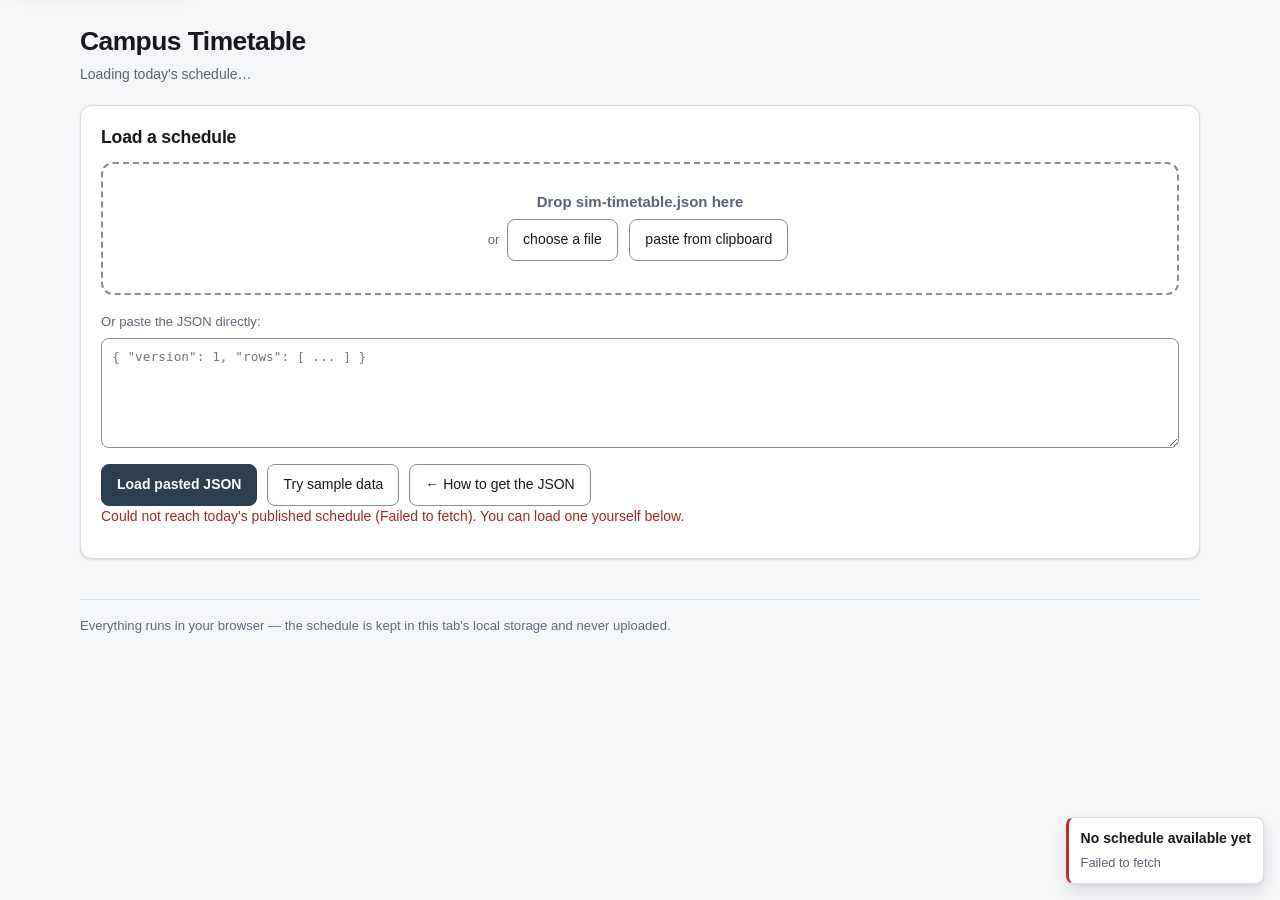
==== commit 3b14c97f: "Show a loading state on first visit, not the import form A reader arriving with nothing stored got t" ====
--- a/viewer.html
+++ b/viewer.html
@@ -39,8 +39,18 @@
     </div>
   </section>
 
+  <!-- ---------- first load, before the feed answers ---------- -->
+  <section id="loadingPanel" hidden>
+    <div class="card">
+      <p class="loading-line"><span class="toast-spinner" aria-hidden="true"></span>
+        Fetching today's schedule…</p>
+      <p class="note" style="margin:0">It is published every morning just after midnight, so
+        there is usually nothing for you to do.</p>
+    </div>
+  </section>
+
   <!-- ---------- import ---------- -->
-  <section id="importPanel" aria-labelledby="importHeading">
+  <section id="importPanel" aria-labelledby="importHeading" hidden>
     <div class="card">
       <h2 id="importHeading" style="margin-top:0">Load a schedule</h2>
       <div class="drop" id="drop">
@@ -95,6 +105,7 @@
   var importPanel = document.getElementById('importPanel');
   var waitingPanel = document.getElementById('waitingPanel');
   var app = document.getElementById('app');
+  var loadingPanel = document.getElementById('loadingPanel');
   var sourceEl = document.getElementById('source');
   var errEl = document.getElementById('importError');
   var drop = document.getElementById('drop');
@@ -175,6 +186,7 @@
     awaiting = false;
     waitingPanel.hidden = true;
     importPanel.hidden = true;
+    loadingPanel.hidden = true;
     app.hidden = false;
     errEl.textContent = '';
     controller = SIMTimetable.mount(document.getElementById('timetable'), p.rows, {
@@ -369,6 +381,14 @@
       if (saved) show(coerce(saved), false);
     } catch (e) {
       try { localStorage.removeItem(STORAGE_KEY); } catch (e2) { /* ignore */ }
+    }
+
+    /* A first-time reader has nothing stored, and the feed takes a moment. Show
+     * that it is coming rather than the whole import form — the form reads as
+     * "this failed, do it yourself", which is the opposite of what is true. */
+    if (!payload) {
+      loadingPanel.hidden = false;
+      importPanel.hidden = true;
     }
 
     // Then quietly check the nightly feed and upgrade if it is fresher.
@@ -417,6 +437,13 @@
       .catch(function (err) {
         // Normal when offline or nothing published yet. Never remove data the
         // reader already has; just say the refresh did not happen.
+        if (!payload) {
+          loadingPanel.hidden = true;
+          importPanel.hidden = false;
+          errEl.textContent =
+            "Could not reach today's published schedule (" + (err.message || err) +
+            "). You can load one yourself below.";
+        }
         Toast.show({
           id: 'feed',
           title: payload ? 'Could not check for a newer schedule' : 'No schedule available yet',
--- a/assets/styles.css
+++ b/assets/styles.css
@@ -601,6 +601,14 @@
   font-variant-numeric: tabular-nums;
 }
 
+.loading-line {
+  display: flex;
+  align-items: center;
+  gap: 10px;
+  font-weight: 600;
+  margin: 0 0 6px;
+}
+
 /* ---------- landing / import ---------- */
 
 code, pre { font-family: ui-monospace, SFMono-Regular, Menlo, Consolas, monospace; }
